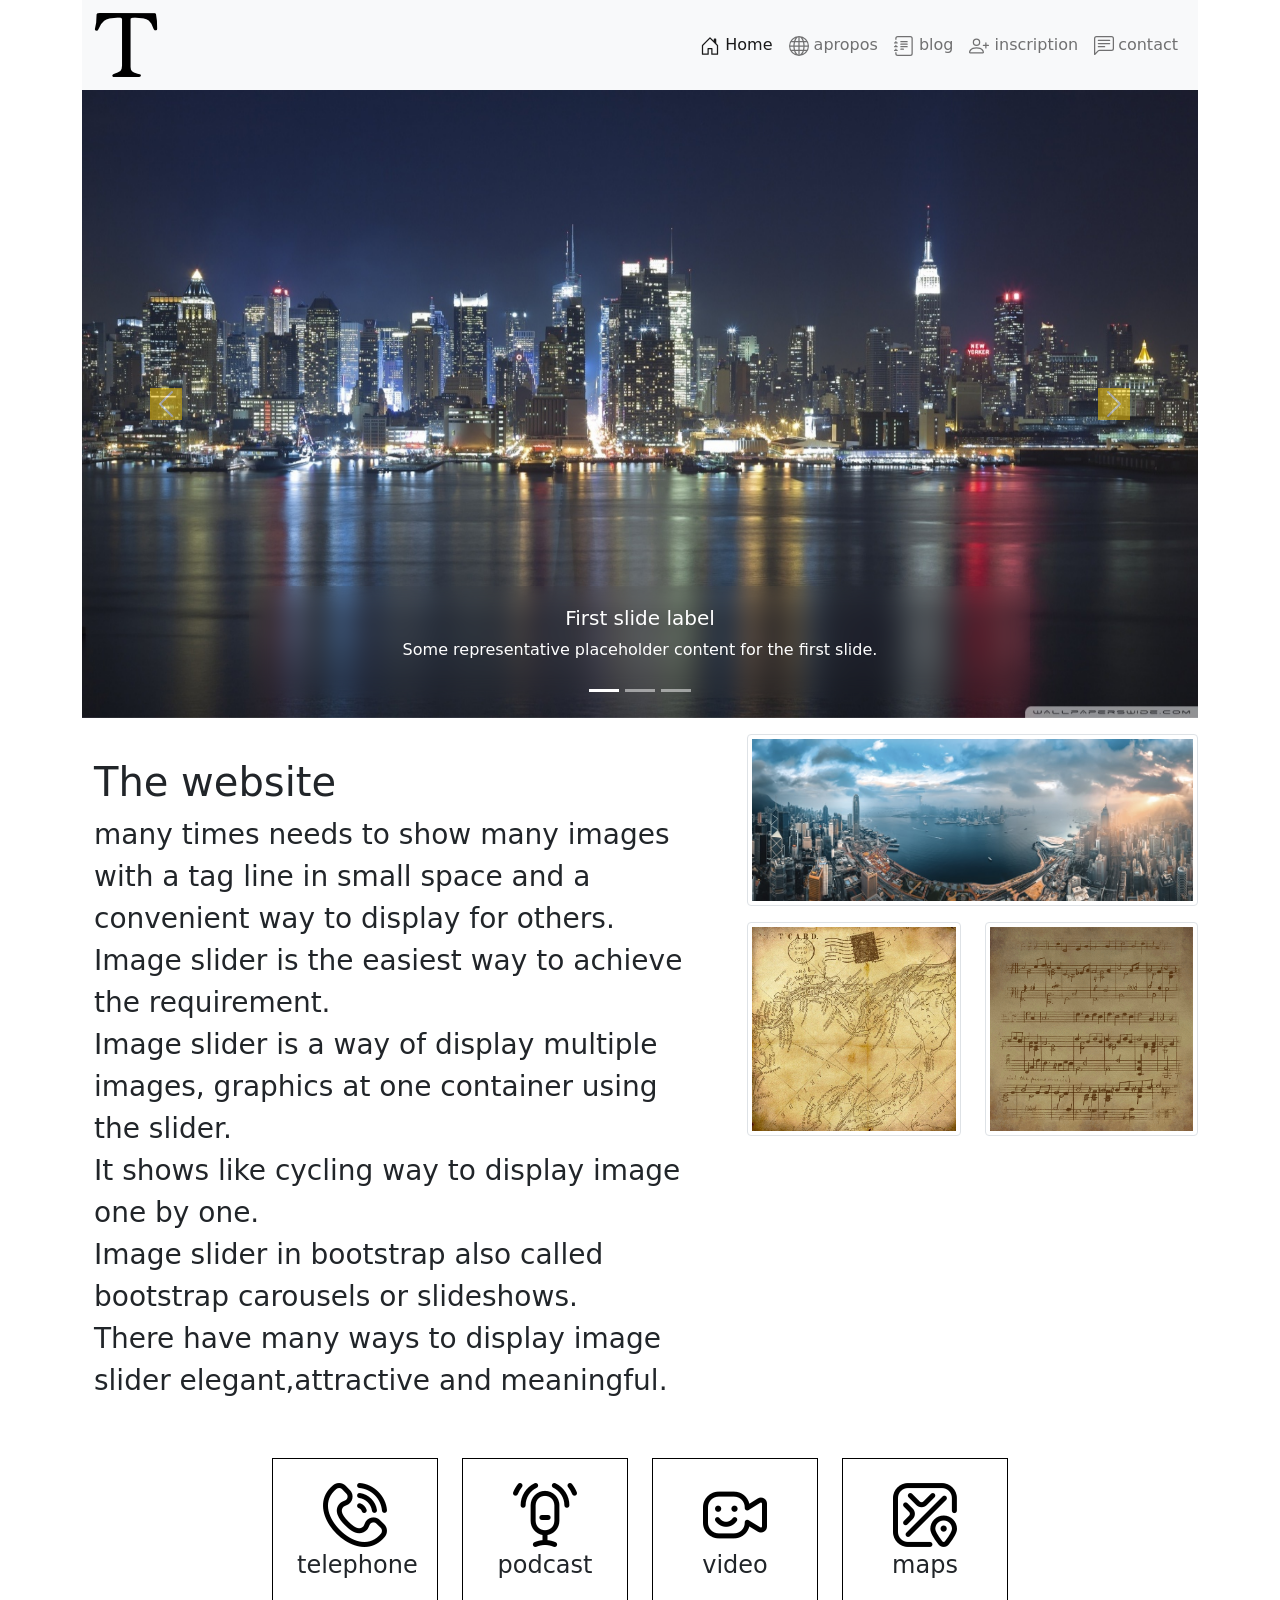
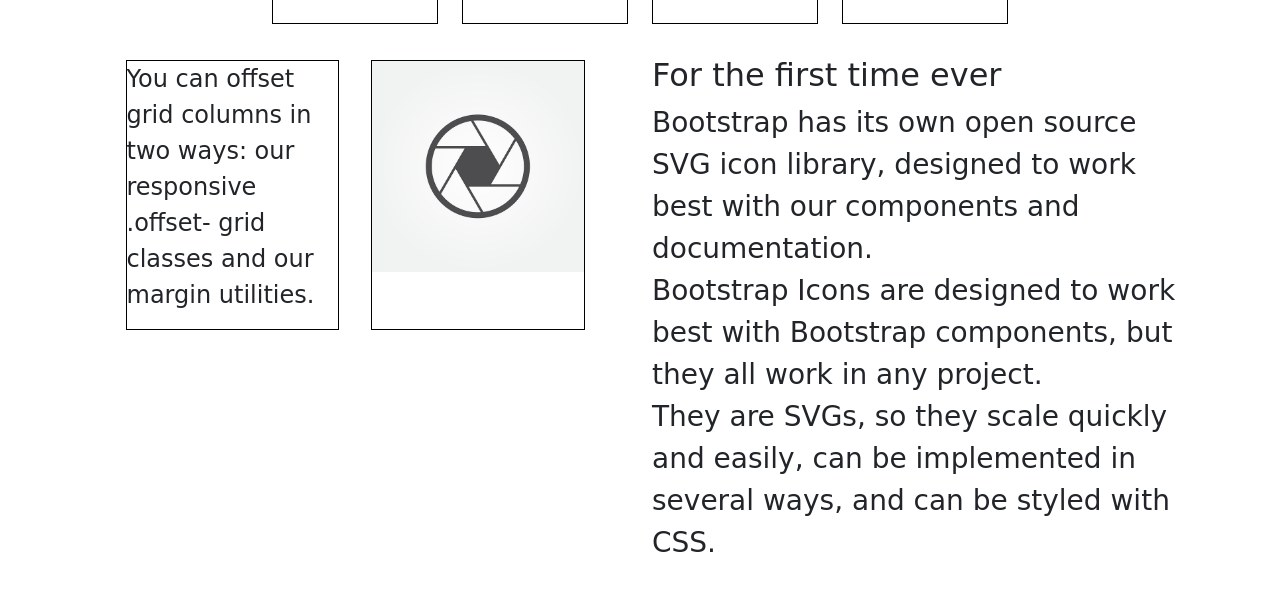
==== index2.html @ ec76c273 "First" ====
<html lang="en">
<head>
    <meta charset="utf-8">
    <meta name="viewport" content="width=device-width, initial-scale=1">

    <link rel="stylesheet" href="css/bootstrap.css">
    <link rel="stylesheet" href="style.css">

    <title>First Project</title>
</head>

<body>
        <div class="container">
            <nav class="navbar navbar-expand-lg navbar-light bg-light">
                <div class="container-fluid">
                    <a class="navbar-brand" href="#">
                        <img src="img/T.png" class="d-block w-100" alt="logo">
                    </a>
                    <button class="navbar-toggler" type="button" data-bs-toggle="collapse" data-bs-target="#navbarSupportedContent" aria-controls="navbarSupportedContent" aria-expanded="false" aria-label="Toggle navigation">
                        <span class="navbar-toggler-icon"></span>
                    </button>
                    <div class="collapse navbar-collapse justify-content-end" id="navbarSupportedContent">
                        <ul class="navbar-nav top-0 start-0 mb-2 mb-lg-0">
                            <li class="nav-item">
                                <a class="nav-link active" aria-current="page" href="#"><span><svg xmlns="http://www.w3.org/2000/svg" width="20" height="20" fill="currentColor" class="bi bi-house-door" viewBox="0 0 16 16">
  <path d="M8.354 1.146a.5.5 0 0 0-.708 0l-6 6A.5.5 0 0 0 1.5 7.5v7a.5.5 0 0 0 .5.5h4.5a.5.5 0 0 0 .5-.5v-4h2v4a.5.5 0 0 0 .5.5H14a.5.5 0 0 0 .5-.5v-7a.5.5 0 0 0-.146-.354L13 5.793V2.5a.5.5 0 0 0-.5-.5h-1a.5.5 0 0 0-.5.5v1.293L8.354 1.146zM2.5 14V7.707l5.5-5.5 5.5 5.5V14H10v-4a.5.5 0 0 0-.5-.5h-3a.5.5 0 0 0-.5.5v4H2.5z"/>
</svg></span> Home</a>
                            </li>
                            <li class="nav-item">
                                <a class="nav-link" href="#"> <span><svg xmlns="http://www.w3.org/2000/svg" width="20" height="20" fill="currentColor" class="bi bi-globe" viewBox="0 0 16 16">
  <path d="M0 8a8 8 0 1 1 16 0A8 8 0 0 1 0 8zm7.5-6.923c-.67.204-1.335.82-1.887 1.855A7.97 7.97 0 0 0 5.145 4H7.5V1.077zM4.09 4a9.267 9.267 0 0 1 .64-1.539 6.7 6.7 0 0 1 .597-.933A7.025 7.025 0 0 0 2.255 4H4.09zm-.582 3.5c.03-.877.138-1.718.312-2.5H1.674a6.958 6.958 0 0 0-.656 2.5h2.49zM4.847 5a12.5 12.5 0 0 0-.338 2.5H7.5V5H4.847zM8.5 5v2.5h2.99a12.495 12.495 0 0 0-.337-2.5H8.5zM4.51 8.5a12.5 12.5 0 0 0 .337 2.5H7.5V8.5H4.51zm3.99 0V11h2.653c.187-.765.306-1.608.338-2.5H8.5zM5.145 12c.138.386.295.744.468 1.068.552 1.035 1.218 1.65 1.887 1.855V12H5.145zm.182 2.472a6.696 6.696 0 0 1-.597-.933A9.268 9.268 0 0 1 4.09 12H2.255a7.024 7.024 0 0 0 3.072 2.472zM3.82 11a13.652 13.652 0 0 1-.312-2.5h-2.49c.062.89.291 1.733.656 2.5H3.82zm6.853 3.472A7.024 7.024 0 0 0 13.745 12H11.91a9.27 9.27 0 0 1-.64 1.539 6.688 6.688 0 0 1-.597.933zM8.5 12v2.923c.67-.204 1.335-.82 1.887-1.855.173-.324.33-.682.468-1.068H8.5zm3.68-1h2.146c.365-.767.594-1.61.656-2.5h-2.49a13.65 13.65 0 0 1-.312 2.5zm2.802-3.5a6.959 6.959 0 0 0-.656-2.5H12.18c.174.782.282 1.623.312 2.5h2.49zM11.27 2.461c.247.464.462.98.64 1.539h1.835a7.024 7.024 0 0 0-3.072-2.472c.218.284.418.598.597.933zM10.855 4a7.966 7.966 0 0 0-.468-1.068C9.835 1.897 9.17 1.282 8.5 1.077V4h2.355z"/>
</svg></span>
                                    apropos</a>
                            </li>
                            <li class="nav-item">
                                <a class="nav-link" href="#"> <span><svg xmlns="http://www.w3.org/2000/svg" width="20" height="20" fill="currentColor" class="bi bi-journal-text" viewBox="0 0 16 16">
  <path d="M5 10.5a.5.5 0 0 1 .5-.5h2a.5.5 0 0 1 0 1h-2a.5.5 0 0 1-.5-.5zm0-2a.5.5 0 0 1 .5-.5h5a.5.5 0 0 1 0 1h-5a.5.5 0 0 1-.5-.5zm0-2a.5.5 0 0 1 .5-.5h5a.5.5 0 0 1 0 1h-5a.5.5 0 0 1-.5-.5zm0-2a.5.5 0 0 1 .5-.5h5a.5.5 0 0 1 0 1h-5a.5.5 0 0 1-.5-.5z"/>
  <path d="M3 0h10a2 2 0 0 1 2 2v12a2 2 0 0 1-2 2H3a2 2 0 0 1-2-2v-1h1v1a1 1 0 0 0 1 1h10a1 1 0 0 0 1-1V2a1 1 0 0 0-1-1H3a1 1 0 0 0-1 1v1H1V2a2 2 0 0 1 2-2z"/>
  <path d="M1 5v-.5a.5.5 0 0 1 1 0V5h.5a.5.5 0 0 1 0 1h-2a.5.5 0 0 1 0-1H1zm0 3v-.5a.5.5 0 0 1 1 0V8h.5a.5.5 0 0 1 0 1h-2a.5.5 0 0 1 0-1H1zm0 3v-.5a.5.5 0 0 1 1 0v.5h.5a.5.5 0 0 1 0 1h-2a.5.5 0 0 1 0-1H1z"/>
</svg></span> blog</a>
                            </li>
                            <li class="nav-item">
                                <a class="nav-link" href="#"> <span><svg xmlns="http://www.w3.org/2000/svg" width="20" height="20" fill="currentColor" class="bi bi-person-plus" viewBox="0 0 16 16">
  <path d="M6 8a3 3 0 1 0 0-6 3 3 0 0 0 0 6zm2-3a2 2 0 1 1-4 0 2 2 0 0 1 4 0zm4 8c0 1-1 1-1 1H1s-1 0-1-1 1-4 6-4 6 3 6 4zm-1-.004c-.001-.246-.154-.986-.832-1.664C9.516 10.68 8.289 10 6 10c-2.29 0-3.516.68-4.168 1.332-.678.678-.83 1.418-.832 1.664h10z"/>
  <path fill-rule="evenodd" d="M13.5 5a.5.5 0 0 1 .5.5V7h1.5a.5.5 0 0 1 0 1H14v1.5a.5.5 0 0 1-1 0V8h-1.5a.5.5 0 0 1 0-1H13V5.5a.5.5 0 0 1 .5-.5z"/>
</svg></span> inscription</a>
                            </li>
                            <li class="nav-item">
                                <a class="nav-link" href="#"> <span class="me-1"><svg xmlns="http://www.w3.org/2000/svg" width="20" height="20" fill="currentColor" class="bi bi-chat-left-text" viewBox="0 0 16 16">
  <path d="M14 1a1 1 0 0 1 1 1v8a1 1 0 0 1-1 1H4.414A2 2 0 0 0 3 11.586l-2 2V2a1 1 0 0 1 1-1h12zM2 0a2 2 0 0 0-2 2v12.793a.5.5 0 0 0 .854.353l2.853-2.853A1 1 0 0 1 4.414 12H14a2 2 0 0 0 2-2V2a2 2 0 0 0-2-2H2z"/>
  <path d="M3 3.5a.5.5 0 0 1 .5-.5h9a.5.5 0 0 1 0 1h-9a.5.5 0 0 1-.5-.5zM3 6a.5.5 0 0 1 .5-.5h9a.5.5 0 0 1 0 1h-9A.5.5 0 0 1 3 6zm0 2.5a.5.5 0 0 1 .5-.5h5a.5.5 0 0 1 0 1h-5a.5.5 0 0 1-.5-.5z"/>
</svg></span>contact</a>
                            </li>

                        </ul>
                    </div>
                </div>
            </nav>
        </div>



<form>
        <div class="container">
            <div id="carouselExampleCaptions" class="carousel slide" data-bs-ride="carousel">
                <div class="carousel-indicators">
                    <button type="button" data-bs-target="#carouselExampleCaptions" data-bs-slide-to="0" class="active" aria-current="true" aria-label="Slide 1"></button>
                    <button type="button" data-bs-target="#carouselExampleCaptions" data-bs-slide-to="1" aria-label="Slide 2"></button>
                    <button type="button" data-bs-target="#carouselExampleCaptions" data-bs-slide-to="2" aria-label="Slide 3"></button>
                </div>
                <div class="carousel-inner">
                    <div class="carousel-item active">
                        <img src="img/P1.jpg" class="d-block w-100" alt="...">
                        <div class="carousel-caption d-none d-md-block" style="backdrop-filter: blur(10px);">
                            <h5>First slide label</h5>
                            <p>Some representative placeholder content for the first slide.</p>
                        </div>
                    </div>
                    <div class="carousel-item">
                        <img src="img/P2.jpg" class="d-block w-100" alt="...">
                        <div class="carousel-caption d-none d-md-block" style="backdrop-filter: blur(10px);">
                            <h5>Second slide label</h5>
                            <p>Some representative placeholder content for the second slide.</p>
                        </div>
                    </div>
                    <div class="carousel-item">
                        <img src="img/P3.jpg" class="d-block w-100" alt="...">
                        <div class="carousel-caption d-none d-md-block" style="backdrop-filter: blur(10px);">
                            <h5>Third slide label</h5>
                            <p>Some representative placeholder content for the third slide.</p>
                        </div>
                    </div>
                </div>
                <button class="carousel-control-prev" type="button" data-bs-target="#carouselExampleCaptions"  data-bs-slide="prev" >
                    <span class="carousel-control-prev-icon" aria-hidden="true" style="background-color: #ffcc00;"></span>
                    <span class="visually-hidden">Previous</span>
                </button>
                <button class="carousel-control-next" type="button" data-bs-target="#carouselExampleCaptions"  data-bs-slide="next">
                    <span id="icon" class="carousel-control-next-icon" aria-hidden="true" style="background-color: #ffcc00;"></span>
                    <span class="visually-hidden">Next</span>
                </button>
            </div>
        </div>
</form>

<form>
    <div class="form-group">
        <div class="container">

            <div class="row">
                <div class="col-lg-7 col-12 p-4" style="background-color: #ffffff;">
                    <section>
                        <h1>The website</h1>
                        <p class="justify-content-lg-start fs-3" >
                            many times needs to show many images with a tag line in small space and a convenient way to display for others.
                            <br>Image slider is the easiest way to achieve the requirement. <br> Image slider is a way of display multiple images,
                            graphics at one container using the slider.<br> It shows like cycling way to display image one by one.
                            <br> Image slider in bootstrap also called bootstrap carousels or slideshows. <br>
                            There have many ways to display image slider elegant,attractive and meaningful.
                        </p>
                    </section>
                </div>

                <div class="col-lg-5 col-12" >
                    <div class="row">
                        <div class="col-lg-12 col-12 mb-3">
                            <input type="image" src="img/pano.jpg" class="img-thumbnail" alt="logo" />
                        </div>
                        <div class="col-lg-6 col-6">
                            <input type="image" src="img/S6.jpg" class="img-thumbnail" alt="logo" />
                        </div>
                        <div class="col-lg-6 col-6">
                            <input type="image" src="img/S4.png" class="img-thumbnail" alt="logo" />
                        </div>
                    </div>
                </div>
            </div>
        </div>
    </div>
</form>



<form>
    <div class="form-group">
        <div class="container">
            <div class="row justify-content-center">
                    <div class="col-lg-2 col-md-3 col-6 mb-3">
                        <div class="text-center p-4" style="background-color: #ffffff ;  border: 1px solid black;">
                            <img src="img/telephone.png" alt="telephone">
                            <p class="fs-4">telephone</p>
                        </div>
                    </div>
                    <div class="col-lg-2 col-md-3 col-6 mb-3">
                        <div class="text-center p-4" style="background-color: #ffffff ; border: 1px solid black;">
                            <img src="img/podcast.png" alt="podcast">
                            <p class="fs-4">podcast</p>
                        </div>
                    </div>
                    <div class="col-lg-2 col-md-3 col-6 mb-3">
                        <div class="text-center p-4" style="background-color: #ffffff ; border: 1px solid black;">
                            <img src="img/video.png" alt="video">
                            <p class="fs-4">video</p>
                        </div>
                    </div>
                    <div class="col-lg-2 col-md-3 col-6 mb-3">
                        <div class="text-center p-4" style="background-color: #ffffff ; border: 1px solid black;">
                            <img src="img/maps.png" alt="maps">
                            <p class="fs-4">maps</p>
                        </div>
                    </div>
            </div>
        </div>
    </div>
</form>


<form>
    <div class="form-group">
        <div class="container">
            <div class="row">
                <div class="col-lg-6 col-12">
                    <div>
                        <div class="row justify-content-center clearfix">
                            <div class="col-lg-5 col-5 m-1 d-flex">
                                <div style="background-color: #ffffff ; border: 1px solid black;height: auto">
                                    <p class="justify-content-lg-start fs-4">You can offset grid columns in two ways: our responsive .offset- grid classes and our margin utilities. </p>
                                </div>
                            </div>
                            <div class="col-lg-5 col-5 m-1 d-flex">
                                <div style="background-color: #ffffff ; border: 1px solid black;">
                                    <input type="image" src="img/lens.png" class="img-fluid" alt="logo" />
                                </div>
                            </div>
                        </div>
                    </div>
                </div>

                <div class="col-lg-6 col-12">
                    <div style="background-color: #ffffff ;">
                        <section>
                            <h2>For the first time ever</h2>
                            <p class="justify-content-lg-start fs-3">
                                 Bootstrap has its own open source SVG icon library,
                                designed to work best with our components and documentation. <br>
                                Bootstrap Icons are designed to work best with Bootstrap components,
                                but they all work in any project. <br> They are SVGs, so they scale quickly and easily, can be implemented in several ways, and can be styled with CSS.
                            </p>
                        </section>
                    </div>
                </div>

            </div>
        </div>
    </div>
</form>



<script src="js/bootstrap.js"></script>
<script src="https://ajax.googleapis.com/ajax/libs/jquery/2.1.1/jquery.min.js"></script>



</body>
</html>
---- style.css ----
.carousel-control-next-icon {
    background-color: red;
}
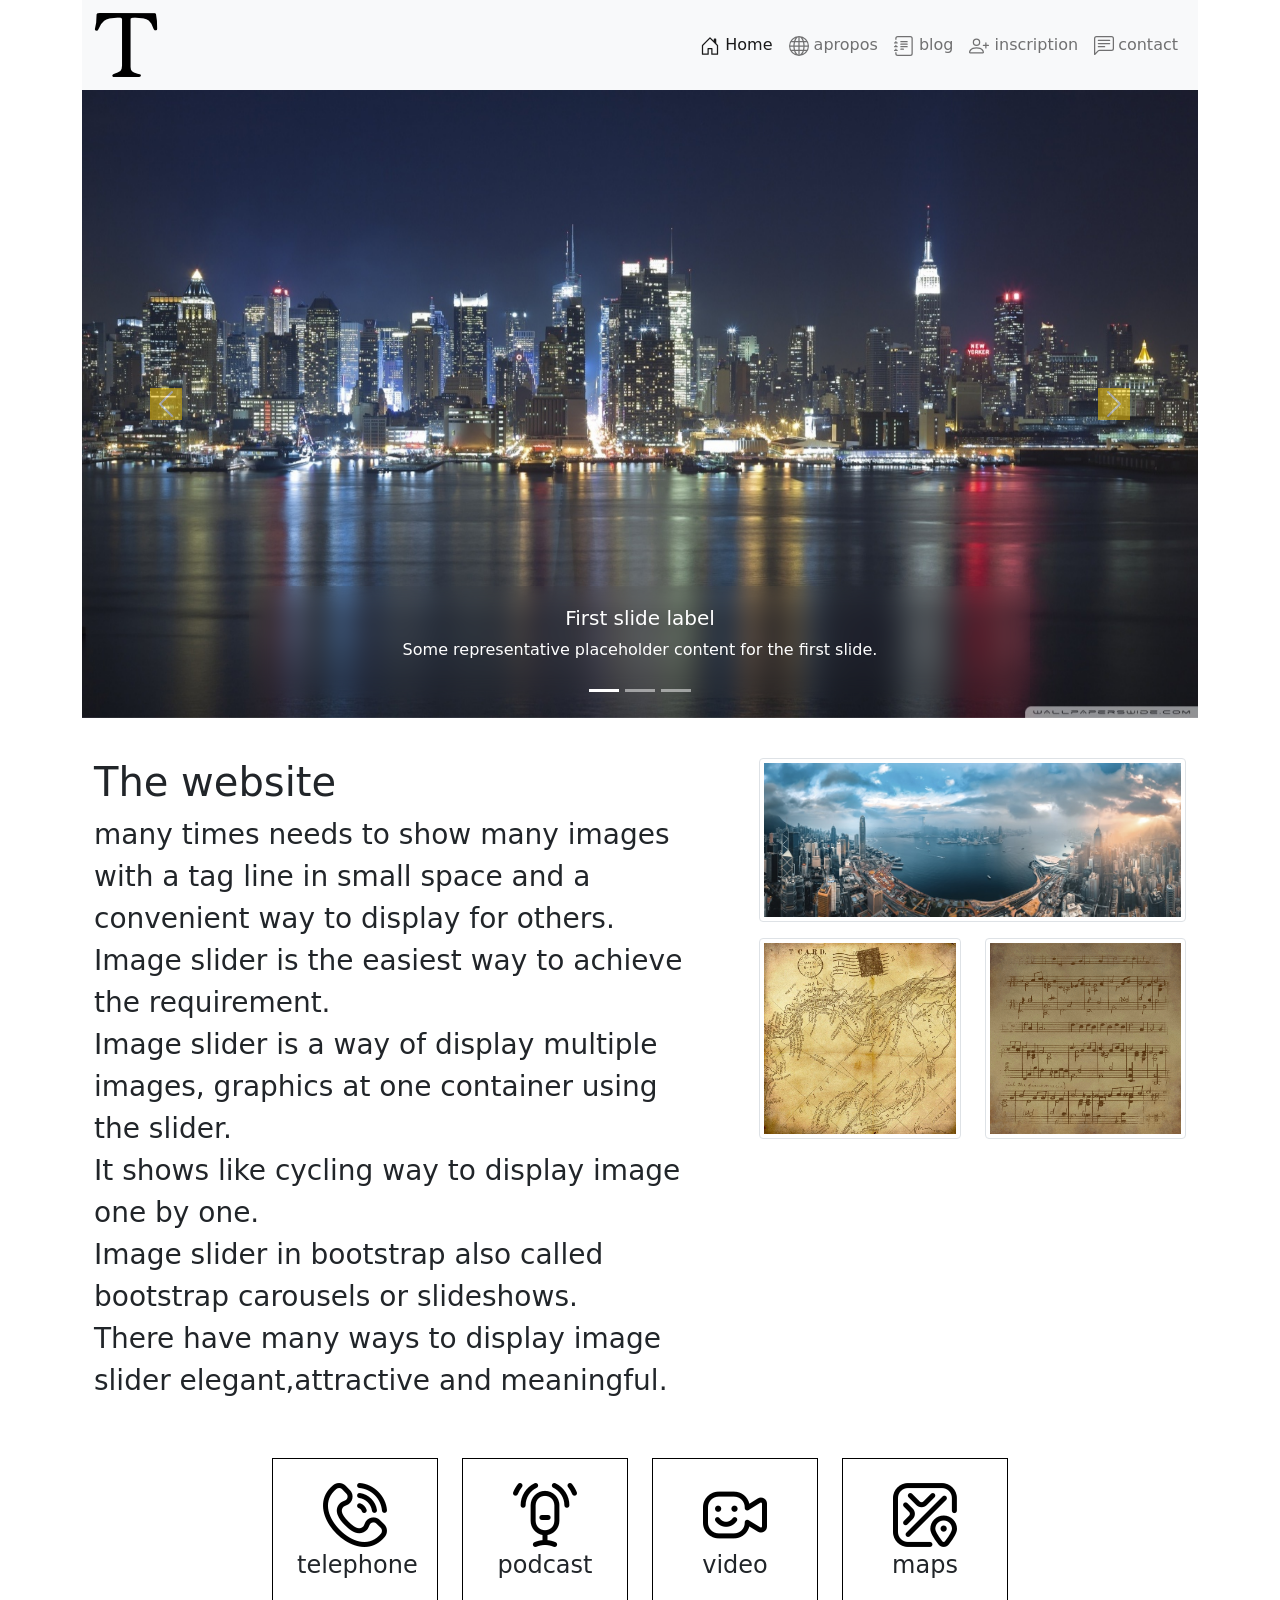
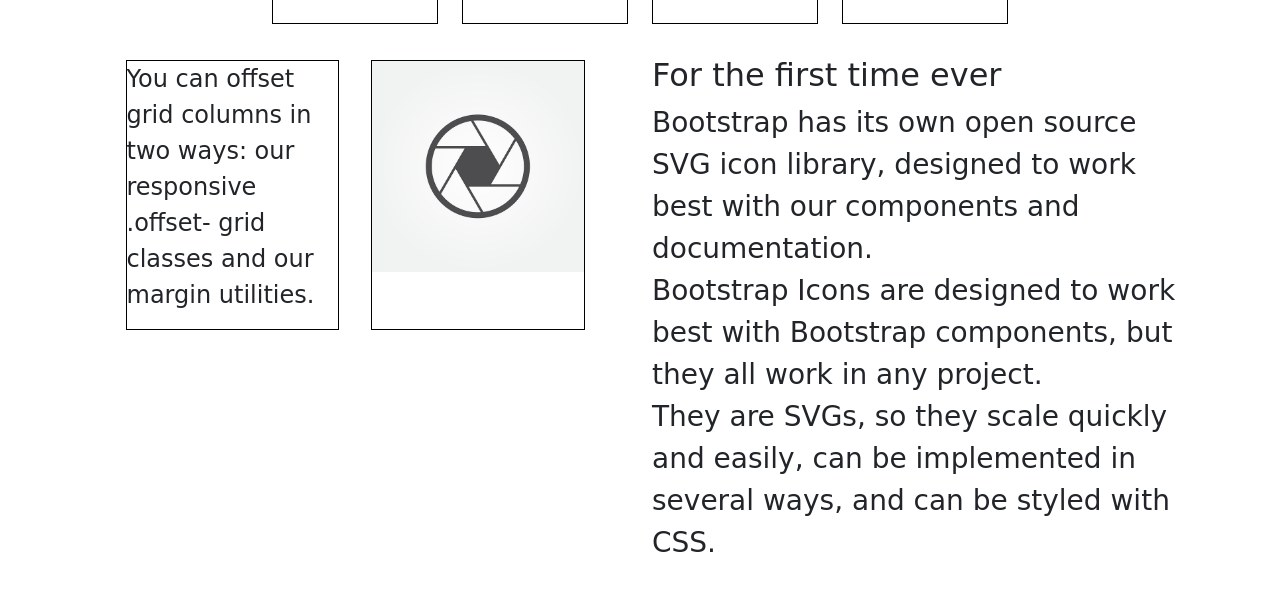
==== commit 50c10fe9: "2" ====
--- a/index2.html
+++ b/index2.html
@@ -20,7 +20,7 @@
                         <span class="navbar-toggler-icon"></span>
                     </button>
                     <div class="collapse navbar-collapse justify-content-end" id="navbarSupportedContent">
-                        <ul class="navbar-nav top-0 start-0 mb-2 mb-lg-0">
+                        <ul class="navbar-nav">
                             <li class="nav-item">
                                 <a class="nav-link active" aria-current="page" href="#"><span><svg xmlns="http://www.w3.org/2000/svg" width="20" height="20" fill="currentColor" class="bi bi-house-door" viewBox="0 0 16 16">
   <path d="M8.354 1.146a.5.5 0 0 0-.708 0l-6 6A.5.5 0 0 0 1.5 7.5v7a.5.5 0 0 0 .5.5h4.5a.5.5 0 0 0 .5-.5v-4h2v4a.5.5 0 0 0 .5.5H14a.5.5 0 0 0 .5-.5v-7a.5.5 0 0 0-.146-.354L13 5.793V2.5a.5.5 0 0 0-.5-.5h-1a.5.5 0 0 0-.5.5v1.293L8.354 1.146zM2.5 14V7.707l5.5-5.5 5.5 5.5V14H10v-4a.5.5 0 0 0-.5-.5h-3a.5.5 0 0 0-.5.5v4H2.5z"/>
@@ -60,7 +60,7 @@
 
 
 
-<form>
+    <form>
         <div class="container">
             <div id="carouselExampleCaptions" class="carousel slide" data-bs-ride="carousel">
                 <div class="carousel-indicators">
@@ -101,12 +101,11 @@
                 </button>
             </div>
         </div>
-</form>
+    </form>
 
 <form>
     <div class="form-group">
         <div class="container">
-
             <div class="row">
                 <div class="col-lg-7 col-12 p-4" style="background-color: #ffffff;">
                     <section>
@@ -121,7 +120,7 @@
                     </section>
                 </div>
 
-                <div class="col-lg-5 col-12" >
+                <div class="col-lg-5 col-12 p-4" >
                     <div class="row">
                         <div class="col-lg-12 col-12 mb-3">
                             <input type="image" src="img/pano.jpg" class="img-thumbnail" alt="logo" />
@@ -145,25 +144,25 @@
     <div class="form-group">
         <div class="container">
             <div class="row justify-content-center">
-                    <div class="col-lg-2 col-md-3 col-6 mb-3">
+                    <div class="col-lg-2 col-md-6 col-6 mb-3">
                         <div class="text-center p-4" style="background-color: #ffffff ;  border: 1px solid black;">
                             <img src="img/telephone.png" alt="telephone">
                             <p class="fs-4">telephone</p>
                         </div>
                     </div>
-                    <div class="col-lg-2 col-md-3 col-6 mb-3">
+                    <div class="col-lg-2 col-md-6 col-6 mb-3">
                         <div class="text-center p-4" style="background-color: #ffffff ; border: 1px solid black;">
                             <img src="img/podcast.png" alt="podcast">
                             <p class="fs-4">podcast</p>
                         </div>
                     </div>
-                    <div class="col-lg-2 col-md-3 col-6 mb-3">
+                    <div class="col-lg-2 col-md-6 col-6 mb-3">
                         <div class="text-center p-4" style="background-color: #ffffff ; border: 1px solid black;">
                             <img src="img/video.png" alt="video">
                             <p class="fs-4">video</p>
                         </div>
                     </div>
-                    <div class="col-lg-2 col-md-3 col-6 mb-3">
+                    <div class="col-lg-2 col-md-6 col-6 mb-3">
                         <div class="text-center p-4" style="background-color: #ffffff ; border: 1px solid black;">
                             <img src="img/maps.png" alt="maps">
                             <p class="fs-4">maps</p>
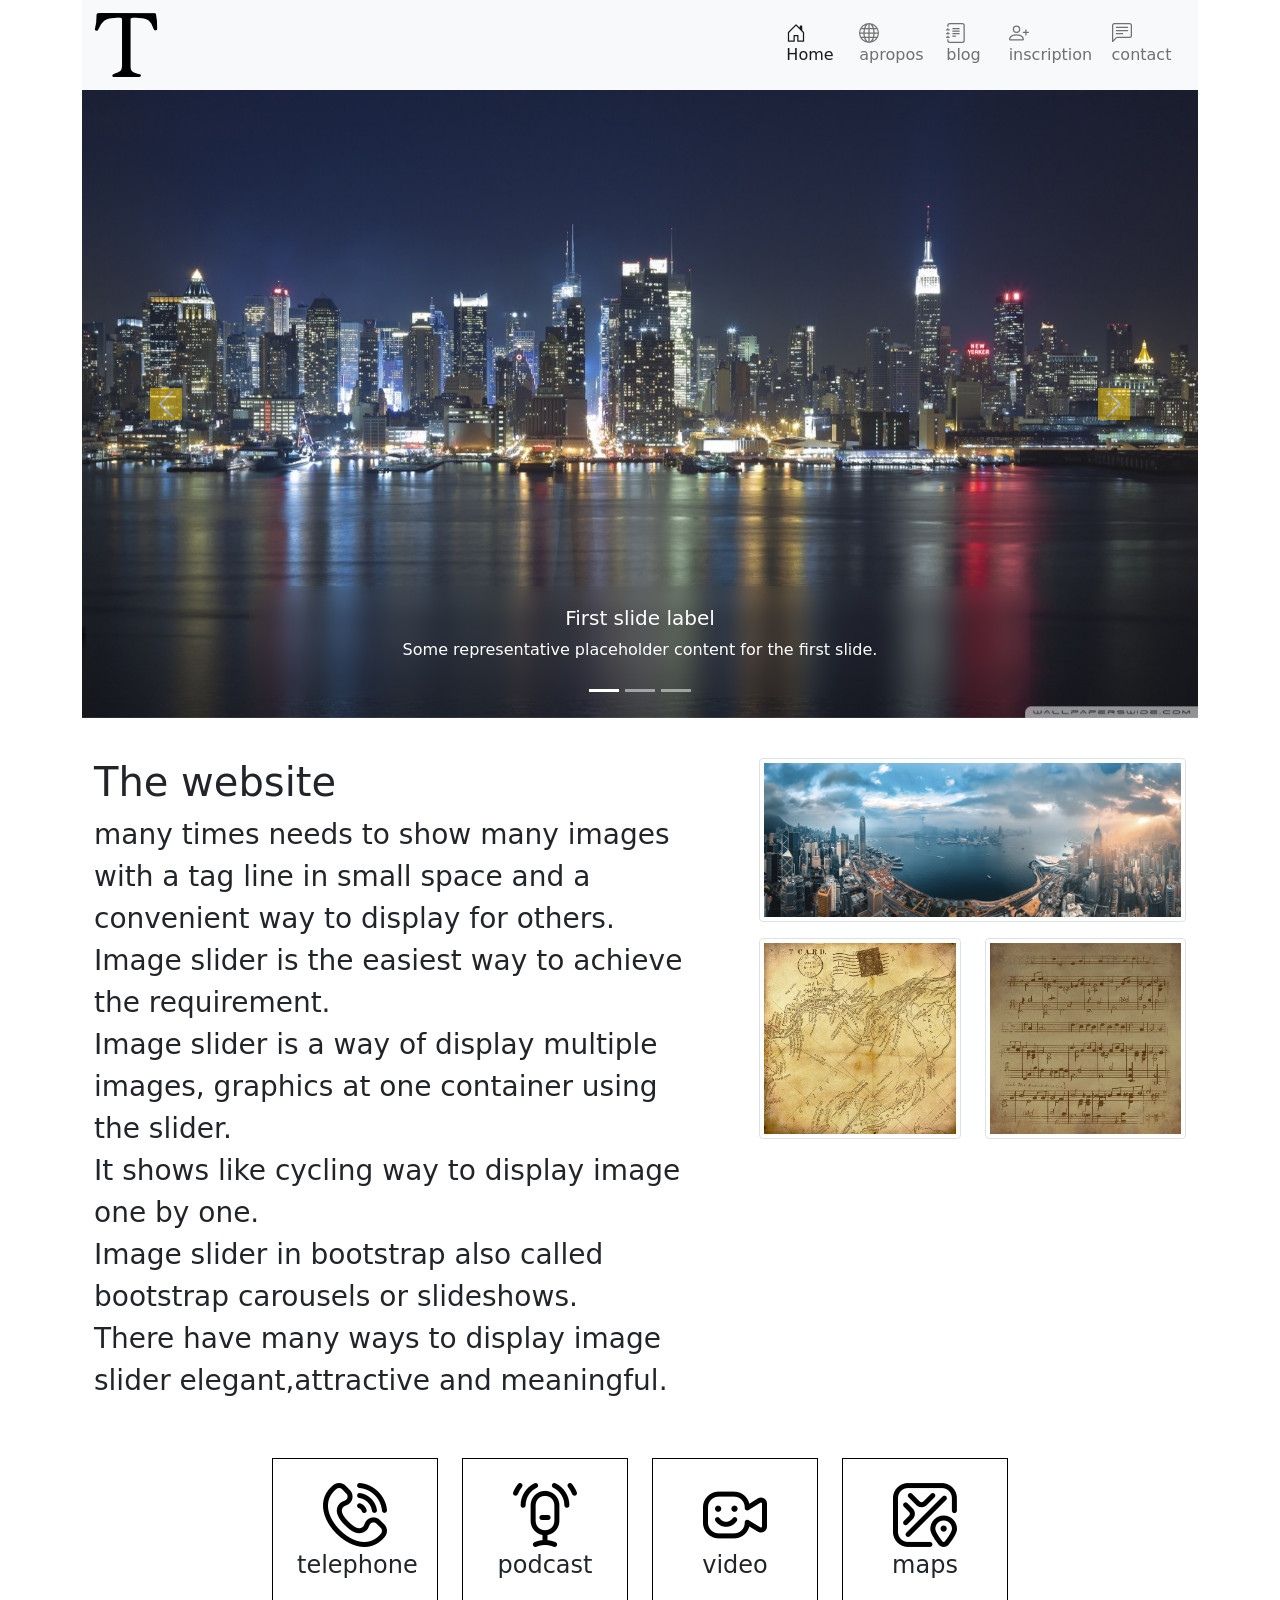
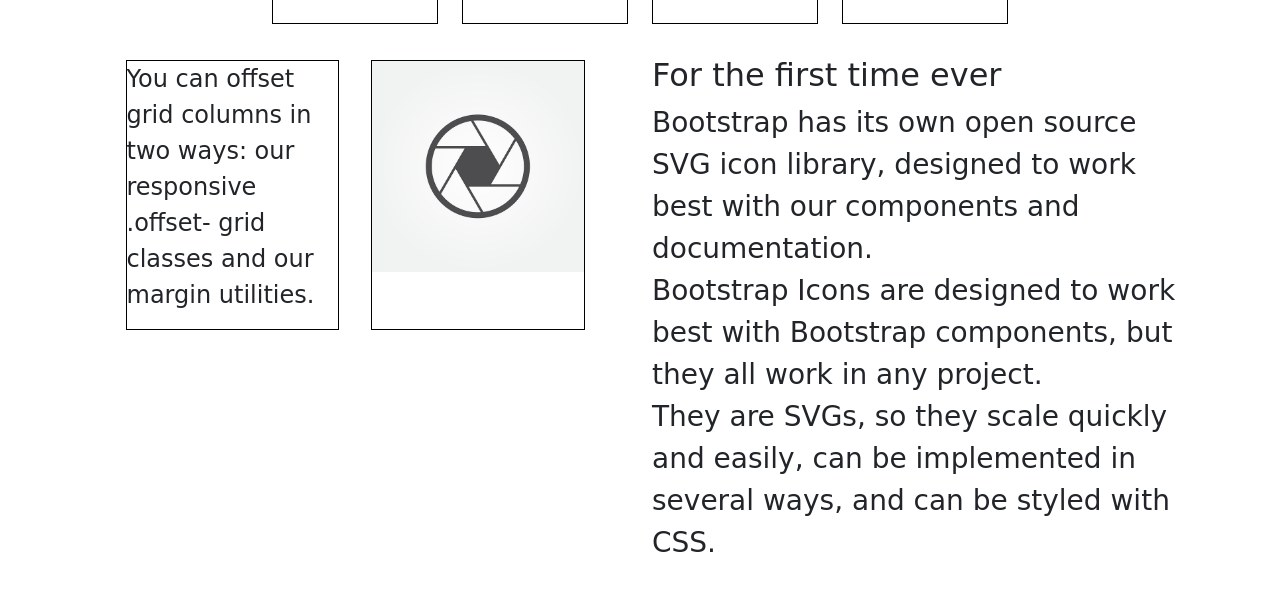
==== commit 0a48e8da: "navbar-collapse" ====
--- a/index2.html
+++ b/index2.html
@@ -4,12 +4,13 @@
     <meta name="viewport" content="width=device-width, initial-scale=1">
 
     <link rel="stylesheet" href="css/bootstrap.css">
-    <link rel="stylesheet" href="style.css">
+    <link rel="stylesheet" type="text/css" href="style.css" media="screen"/>
 
     <title>First Project</title>
 </head>
 
 <body>
+<div></div>
         <div class="container">
             <nav class="navbar navbar-expand-lg navbar-light bg-light">
                 <div class="container-fluid">
@@ -19,47 +20,48 @@
                     <button class="navbar-toggler" type="button" data-bs-toggle="collapse" data-bs-target="#navbarSupportedContent" aria-controls="navbarSupportedContent" aria-expanded="false" aria-label="Toggle navigation">
                         <span class="navbar-toggler-icon"></span>
                     </button>
-                    <div class="collapse navbar-collapse justify-content-end" id="navbarSupportedContent">
-                        <ul class="navbar-nav">
-                            <li class="nav-item">
-                                <a class="nav-link active" aria-current="page" href="#"><span><svg xmlns="http://www.w3.org/2000/svg" width="20" height="20" fill="currentColor" class="bi bi-house-door" viewBox="0 0 16 16">
+                    <div class="row collapse navbar-collapse justify-content-end" id="navbarSupportedContent">
+                       <div class="col-lg-5 col-3 text-start" >
+                           <ul class="navbar-nav">
+                               <li class="nav-item ">
+                                   <a class="nav-link active" aria-current="page" href="#"><span><svg xmlns="http://www.w3.org/2000/svg" width="20" height="20" fill="currentColor" class="bi bi-house-door" viewBox="0 0 16 16">
   <path d="M8.354 1.146a.5.5 0 0 0-.708 0l-6 6A.5.5 0 0 0 1.5 7.5v7a.5.5 0 0 0 .5.5h4.5a.5.5 0 0 0 .5-.5v-4h2v4a.5.5 0 0 0 .5.5H14a.5.5 0 0 0 .5-.5v-7a.5.5 0 0 0-.146-.354L13 5.793V2.5a.5.5 0 0 0-.5-.5h-1a.5.5 0 0 0-.5.5v1.293L8.354 1.146zM2.5 14V7.707l5.5-5.5 5.5 5.5V14H10v-4a.5.5 0 0 0-.5-.5h-3a.5.5 0 0 0-.5.5v4H2.5z"/>
 </svg></span> Home</a>
-                            </li>
-                            <li class="nav-item">
-                                <a class="nav-link" href="#"> <span><svg xmlns="http://www.w3.org/2000/svg" width="20" height="20" fill="currentColor" class="bi bi-globe" viewBox="0 0 16 16">
+                               </li>
+                               <li class="nav-item">
+                                   <a class="nav-link" href="#"> <span><svg xmlns="http://www.w3.org/2000/svg" width="20" height="20" fill="currentColor" class="bi bi-globe" viewBox="0 0 16 16">
   <path d="M0 8a8 8 0 1 1 16 0A8 8 0 0 1 0 8zm7.5-6.923c-.67.204-1.335.82-1.887 1.855A7.97 7.97 0 0 0 5.145 4H7.5V1.077zM4.09 4a9.267 9.267 0 0 1 .64-1.539 6.7 6.7 0 0 1 .597-.933A7.025 7.025 0 0 0 2.255 4H4.09zm-.582 3.5c.03-.877.138-1.718.312-2.5H1.674a6.958 6.958 0 0 0-.656 2.5h2.49zM4.847 5a12.5 12.5 0 0 0-.338 2.5H7.5V5H4.847zM8.5 5v2.5h2.99a12.495 12.495 0 0 0-.337-2.5H8.5zM4.51 8.5a12.5 12.5 0 0 0 .337 2.5H7.5V8.5H4.51zm3.99 0V11h2.653c.187-.765.306-1.608.338-2.5H8.5zM5.145 12c.138.386.295.744.468 1.068.552 1.035 1.218 1.65 1.887 1.855V12H5.145zm.182 2.472a6.696 6.696 0 0 1-.597-.933A9.268 9.268 0 0 1 4.09 12H2.255a7.024 7.024 0 0 0 3.072 2.472zM3.82 11a13.652 13.652 0 0 1-.312-2.5h-2.49c.062.89.291 1.733.656 2.5H3.82zm6.853 3.472A7.024 7.024 0 0 0 13.745 12H11.91a9.27 9.27 0 0 1-.64 1.539 6.688 6.688 0 0 1-.597.933zM8.5 12v2.923c.67-.204 1.335-.82 1.887-1.855.173-.324.33-.682.468-1.068H8.5zm3.68-1h2.146c.365-.767.594-1.61.656-2.5h-2.49a13.65 13.65 0 0 1-.312 2.5zm2.802-3.5a6.959 6.959 0 0 0-.656-2.5H12.18c.174.782.282 1.623.312 2.5h2.49zM11.27 2.461c.247.464.462.98.64 1.539h1.835a7.024 7.024 0 0 0-3.072-2.472c.218.284.418.598.597.933zM10.855 4a7.966 7.966 0 0 0-.468-1.068C9.835 1.897 9.17 1.282 8.5 1.077V4h2.355z"/>
 </svg></span>
-                                    apropos</a>
-                            </li>
-                            <li class="nav-item">
-                                <a class="nav-link" href="#"> <span><svg xmlns="http://www.w3.org/2000/svg" width="20" height="20" fill="currentColor" class="bi bi-journal-text" viewBox="0 0 16 16">
+                                       apropos</a>
+                               </li>
+                               <li class="nav-item">
+                                   <a class="nav-link" href="#"> <span><svg xmlns="http://www.w3.org/2000/svg" width="20" height="20" fill="currentColor" class="bi bi-journal-text" viewBox="0 0 16 16">
   <path d="M5 10.5a.5.5 0 0 1 .5-.5h2a.5.5 0 0 1 0 1h-2a.5.5 0 0 1-.5-.5zm0-2a.5.5 0 0 1 .5-.5h5a.5.5 0 0 1 0 1h-5a.5.5 0 0 1-.5-.5zm0-2a.5.5 0 0 1 .5-.5h5a.5.5 0 0 1 0 1h-5a.5.5 0 0 1-.5-.5zm0-2a.5.5 0 0 1 .5-.5h5a.5.5 0 0 1 0 1h-5a.5.5 0 0 1-.5-.5z"/>
   <path d="M3 0h10a2 2 0 0 1 2 2v12a2 2 0 0 1-2 2H3a2 2 0 0 1-2-2v-1h1v1a1 1 0 0 0 1 1h10a1 1 0 0 0 1-1V2a1 1 0 0 0-1-1H3a1 1 0 0 0-1 1v1H1V2a2 2 0 0 1 2-2z"/>
   <path d="M1 5v-.5a.5.5 0 0 1 1 0V5h.5a.5.5 0 0 1 0 1h-2a.5.5 0 0 1 0-1H1zm0 3v-.5a.5.5 0 0 1 1 0V8h.5a.5.5 0 0 1 0 1h-2a.5.5 0 0 1 0-1H1zm0 3v-.5a.5.5 0 0 1 1 0v.5h.5a.5.5 0 0 1 0 1h-2a.5.5 0 0 1 0-1H1z"/>
 </svg></span> blog</a>
-                            </li>
-                            <li class="nav-item">
-                                <a class="nav-link" href="#"> <span><svg xmlns="http://www.w3.org/2000/svg" width="20" height="20" fill="currentColor" class="bi bi-person-plus" viewBox="0 0 16 16">
+                               </li>
+                               <li class="nav-item">
+                                   <a class="nav-link" href="#"> <span><svg xmlns="http://www.w3.org/2000/svg" width="20" height="20" fill="currentColor" class="bi bi-person-plus" viewBox="0 0 16 16">
   <path d="M6 8a3 3 0 1 0 0-6 3 3 0 0 0 0 6zm2-3a2 2 0 1 1-4 0 2 2 0 0 1 4 0zm4 8c0 1-1 1-1 1H1s-1 0-1-1 1-4 6-4 6 3 6 4zm-1-.004c-.001-.246-.154-.986-.832-1.664C9.516 10.68 8.289 10 6 10c-2.29 0-3.516.68-4.168 1.332-.678.678-.83 1.418-.832 1.664h10z"/>
   <path fill-rule="evenodd" d="M13.5 5a.5.5 0 0 1 .5.5V7h1.5a.5.5 0 0 1 0 1H14v1.5a.5.5 0 0 1-1 0V8h-1.5a.5.5 0 0 1 0-1H13V5.5a.5.5 0 0 1 .5-.5z"/>
 </svg></span> inscription</a>
-                            </li>
-                            <li class="nav-item">
-                                <a class="nav-link" href="#"> <span class="me-1"><svg xmlns="http://www.w3.org/2000/svg" width="20" height="20" fill="currentColor" class="bi bi-chat-left-text" viewBox="0 0 16 16">
+                               </li>
+                               <li class="nav-item">
+                                   <a class="nav-link" href="#"> <span class="me-1"><svg xmlns="http://www.w3.org/2000/svg" width="20" height="20" fill="currentColor" class="bi bi-chat-left-text" viewBox="0 0 16 16">
   <path d="M14 1a1 1 0 0 1 1 1v8a1 1 0 0 1-1 1H4.414A2 2 0 0 0 3 11.586l-2 2V2a1 1 0 0 1 1-1h12zM2 0a2 2 0 0 0-2 2v12.793a.5.5 0 0 0 .854.353l2.853-2.853A1 1 0 0 1 4.414 12H14a2 2 0 0 0 2-2V2a2 2 0 0 0-2-2H2z"/>
   <path d="M3 3.5a.5.5 0 0 1 .5-.5h9a.5.5 0 0 1 0 1h-9a.5.5 0 0 1-.5-.5zM3 6a.5.5 0 0 1 .5-.5h9a.5.5 0 0 1 0 1h-9A.5.5 0 0 1 3 6zm0 2.5a.5.5 0 0 1 .5-.5h5a.5.5 0 0 1 0 1h-5a.5.5 0 0 1-.5-.5z"/>
 </svg></span>contact</a>
-                            </li>
-
-                        </ul>
+                               </li>
+                           </ul>
+                       </div>
+
                     </div>
                 </div>
             </nav>
         </div>
 
-
-
+        
     <form>
         <div class="container">
             <div id="carouselExampleCaptions" class="carousel slide" data-bs-ride="carousel">
@@ -125,10 +127,10 @@
                         <div class="col-lg-12 col-12 mb-3">
                             <input type="image" src="img/pano.jpg" class="img-thumbnail" alt="logo" />
                         </div>
-                        <div class="col-lg-6 col-6">
+                        <div class="col-lg-6 col-12">
                             <input type="image" src="img/S6.jpg" class="img-thumbnail" alt="logo" />
                         </div>
-                        <div class="col-lg-6 col-6">
+                        <div class="col-lg-6 col-12">
                             <input type="image" src="img/S4.png" class="img-thumbnail" alt="logo" />
                         </div>
                     </div>
@@ -217,7 +219,6 @@
 
 
 <script src="js/bootstrap.js"></script>
-<script src="https://ajax.googleapis.com/ajax/libs/jquery/2.1.1/jquery.min.js"></script>
 
 
 
--- a/style.css
+++ b/style.css
@@ -1,5 +1,3 @@
 
 
-.carousel-control-next-icon {
-    background-color: red;
-}
+
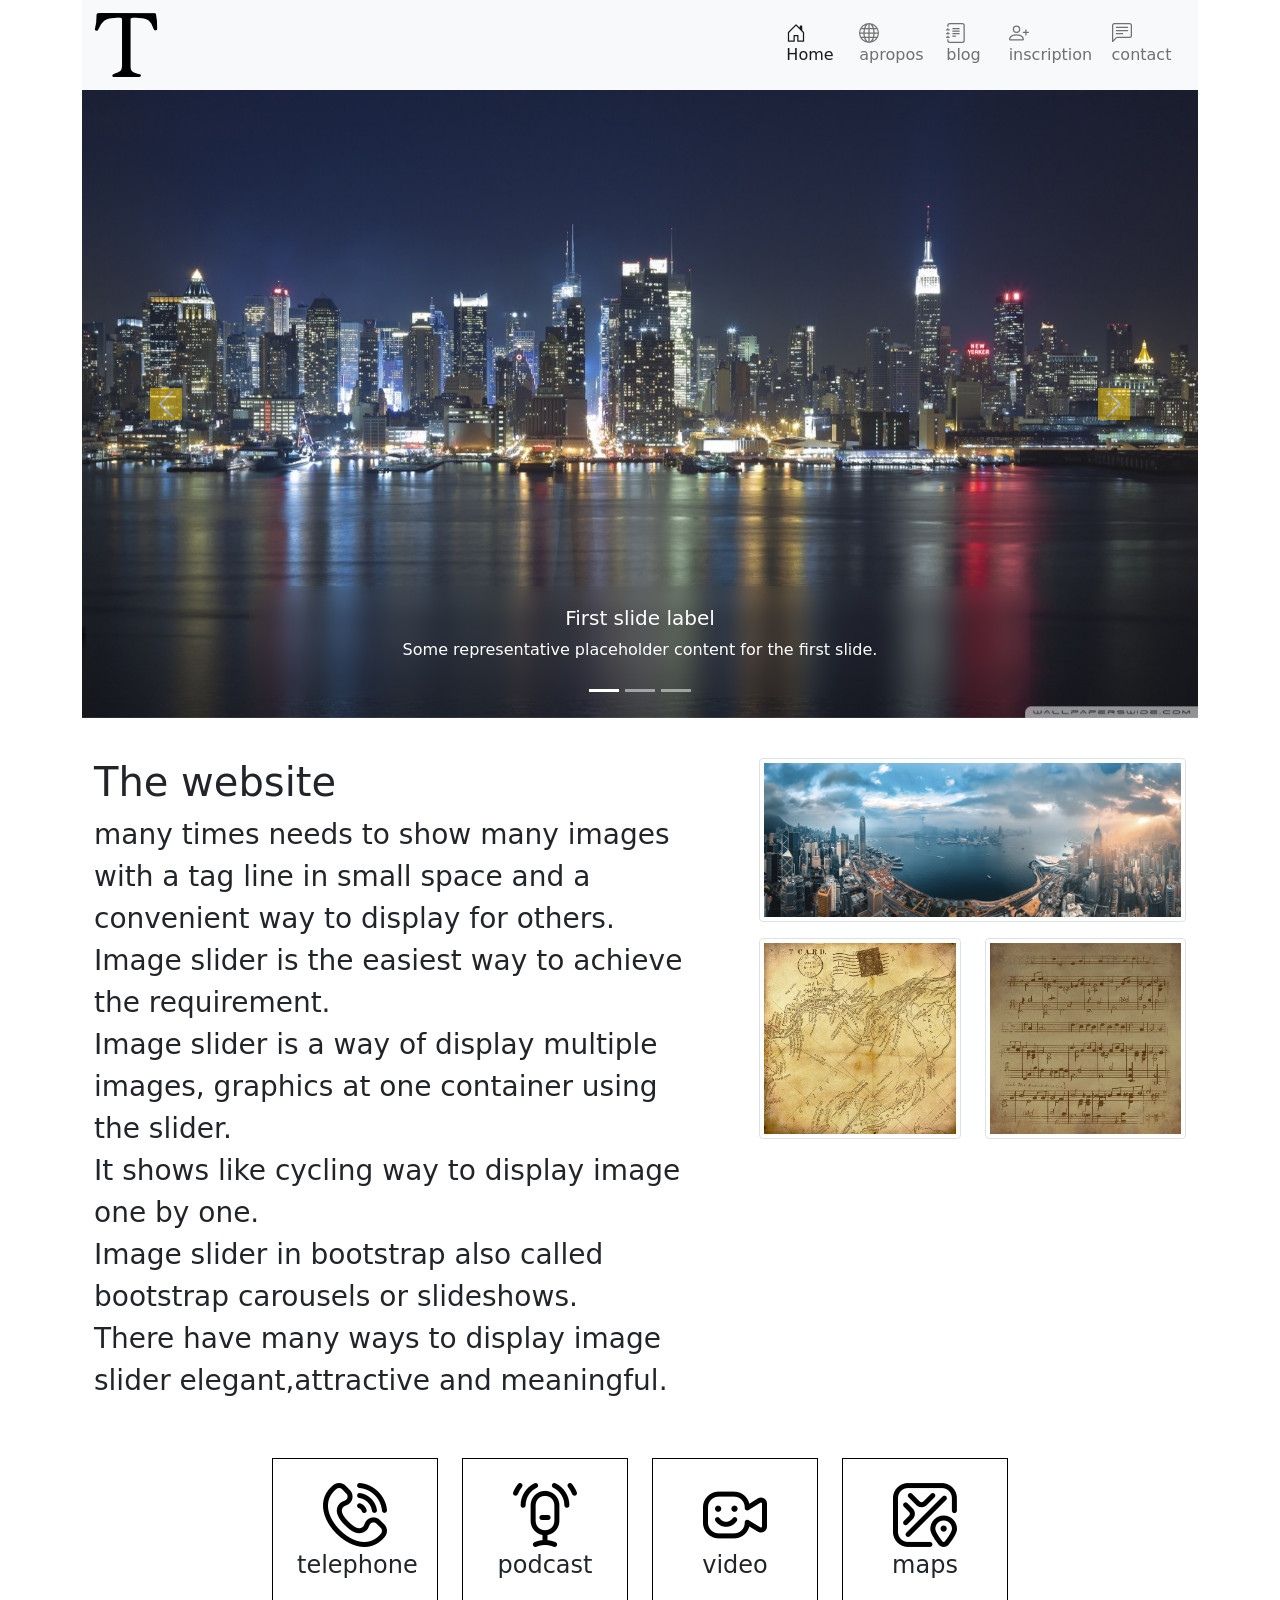
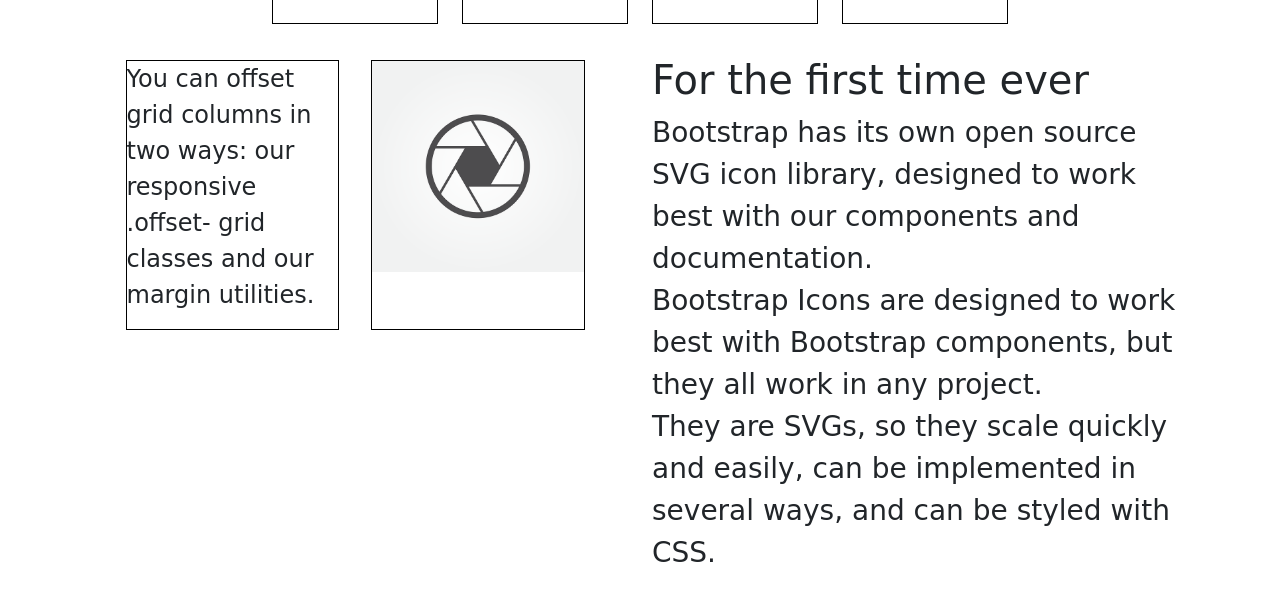
==== commit 9f4e5086: "fin" ====
--- a/index2.html
+++ b/index2.html
@@ -10,7 +10,7 @@
 </head>
 
 <body>
-<div></div>
+
         <div class="container">
             <nav class="navbar navbar-expand-lg navbar-light bg-light">
                 <div class="container-fluid">
@@ -21,7 +21,7 @@
                         <span class="navbar-toggler-icon"></span>
                     </button>
                     <div class="row collapse navbar-collapse justify-content-end" id="navbarSupportedContent">
-                       <div class="col-lg-5 col-3 text-start" >
+                       <div class="col-lg-5 col-5 col-md-3 text-start" >
                            <ul class="navbar-nav">
                                <li class="nav-item ">
                                    <a class="nav-link active" aria-current="page" href="#"><span><svg xmlns="http://www.w3.org/2000/svg" width="20" height="20" fill="currentColor" class="bi bi-house-door" viewBox="0 0 16 16">
@@ -183,12 +183,12 @@
                 <div class="col-lg-6 col-12">
                     <div>
                         <div class="row justify-content-center clearfix">
-                            <div class="col-lg-5 col-5 m-1 d-flex">
+                            <div class="col-lg-5 col-6 m-lg-1 d-flex">
                                 <div style="background-color: #ffffff ; border: 1px solid black;height: auto">
                                     <p class="justify-content-lg-start fs-4">You can offset grid columns in two ways: our responsive .offset- grid classes and our margin utilities. </p>
                                 </div>
                             </div>
-                            <div class="col-lg-5 col-5 m-1 d-flex">
+                            <div class="col-lg-5 col-6 m-lg-1 d-flex">
                                 <div style="background-color: #ffffff ; border: 1px solid black;">
                                     <input type="image" src="img/lens.png" class="img-fluid" alt="logo" />
                                 </div>
@@ -200,7 +200,7 @@
                 <div class="col-lg-6 col-12">
                     <div style="background-color: #ffffff ;">
                         <section>
-                            <h2>For the first time ever</h2>
+                            <h1>For the first time ever</h1>
                             <p class="justify-content-lg-start fs-3">
                                  Bootstrap has its own open source SVG icon library,
                                 designed to work best with our components and documentation. <br>
